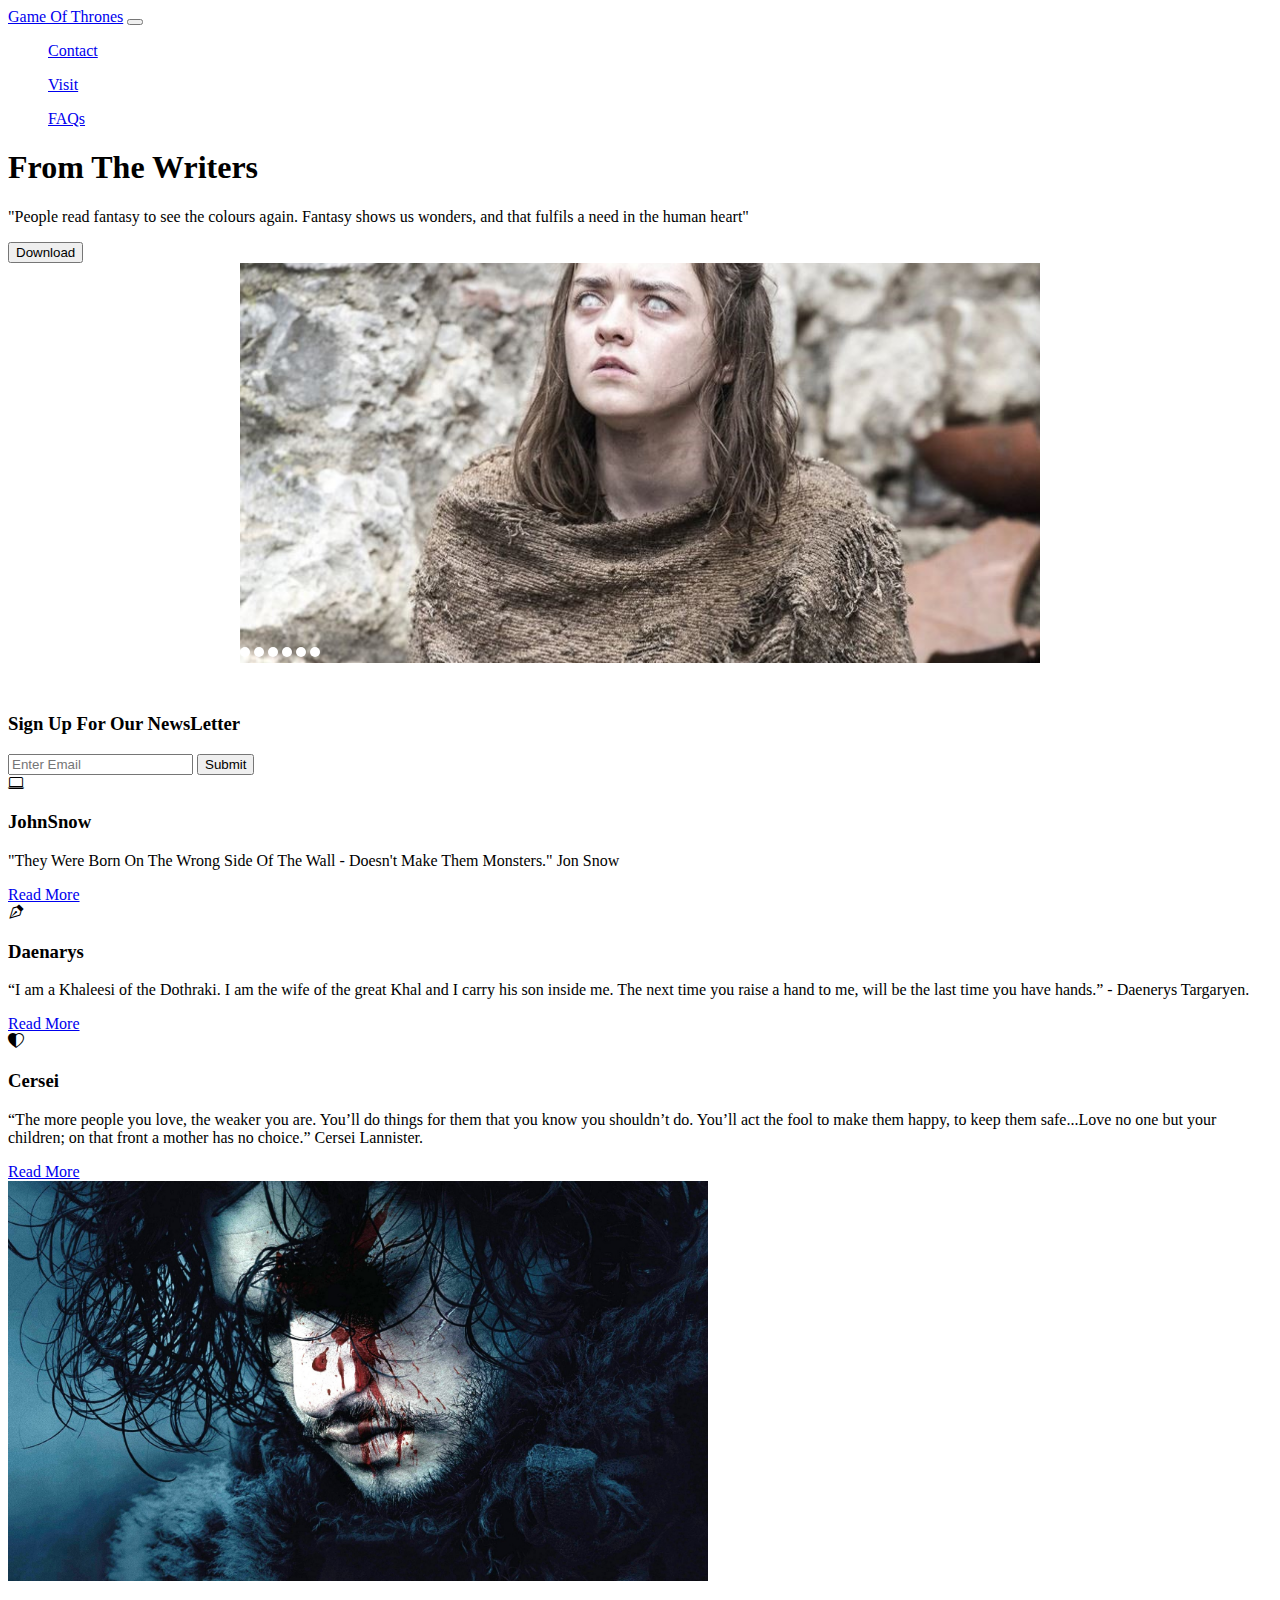
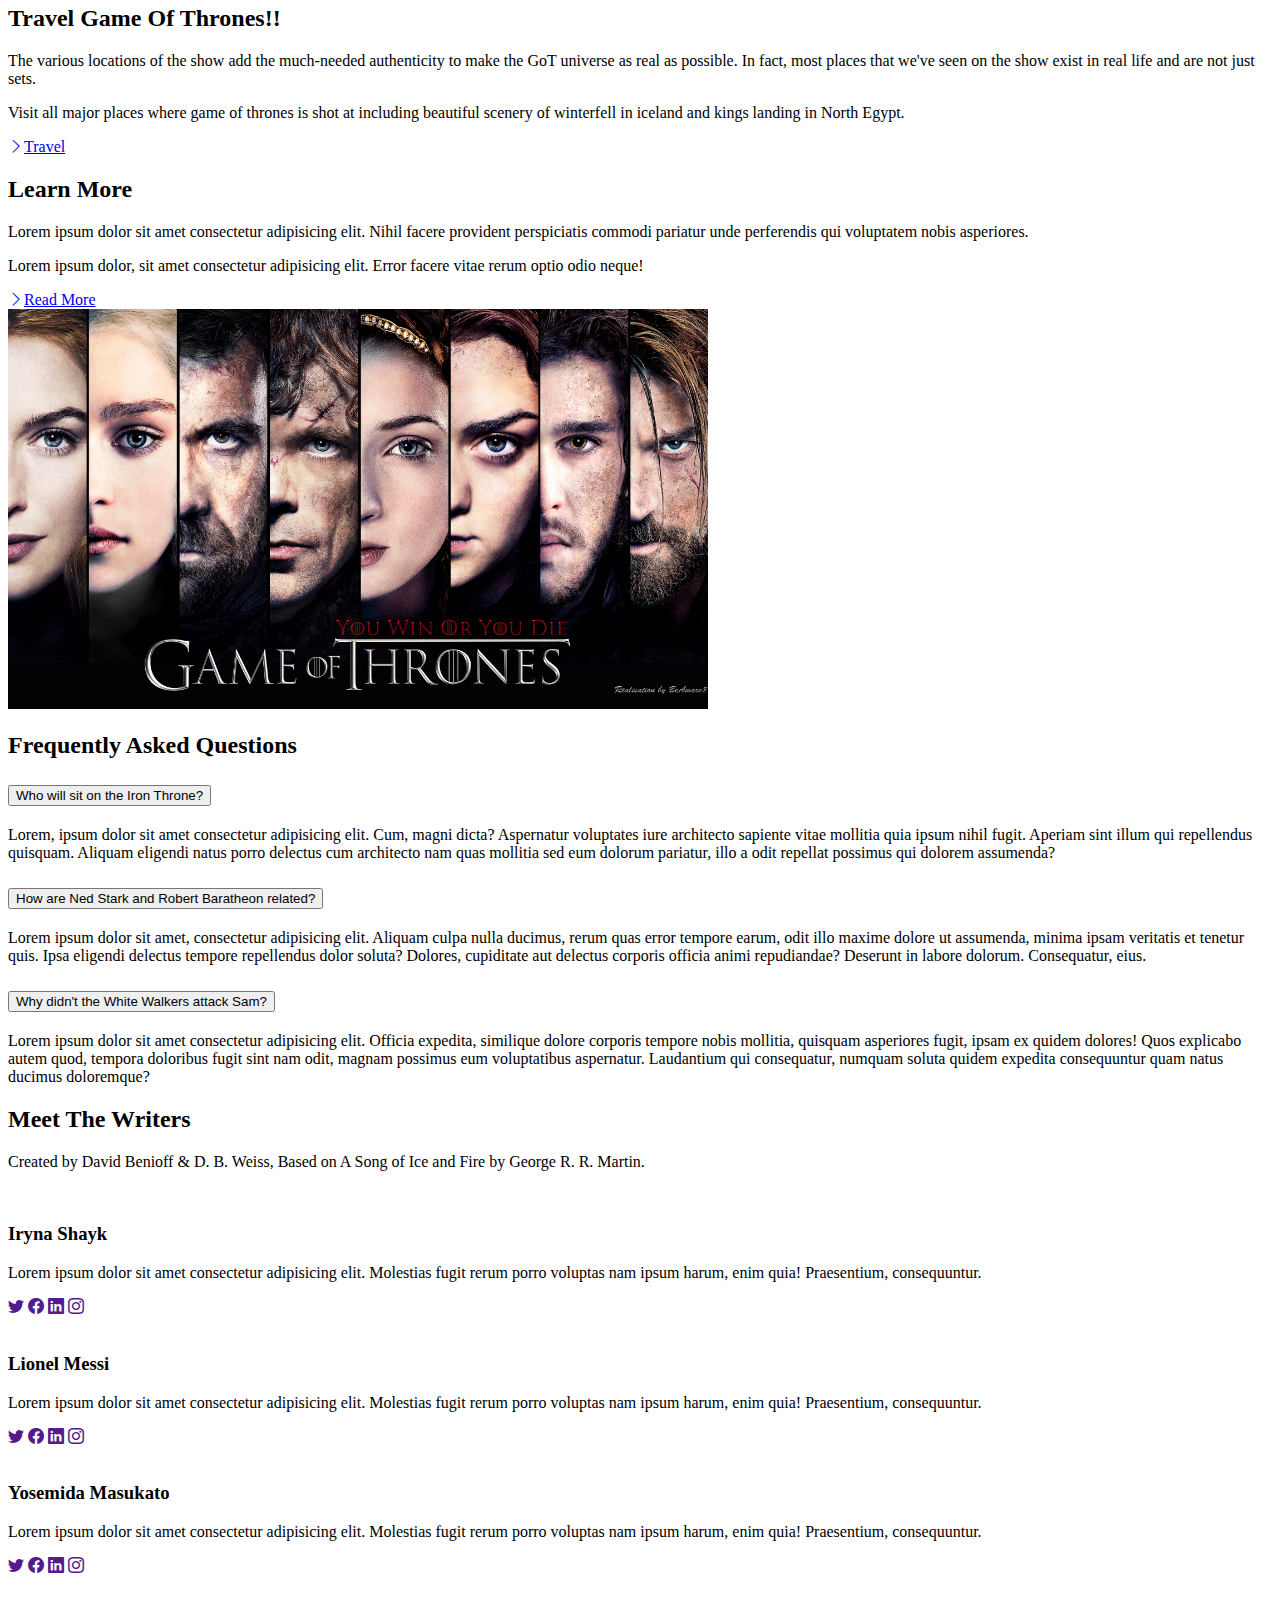
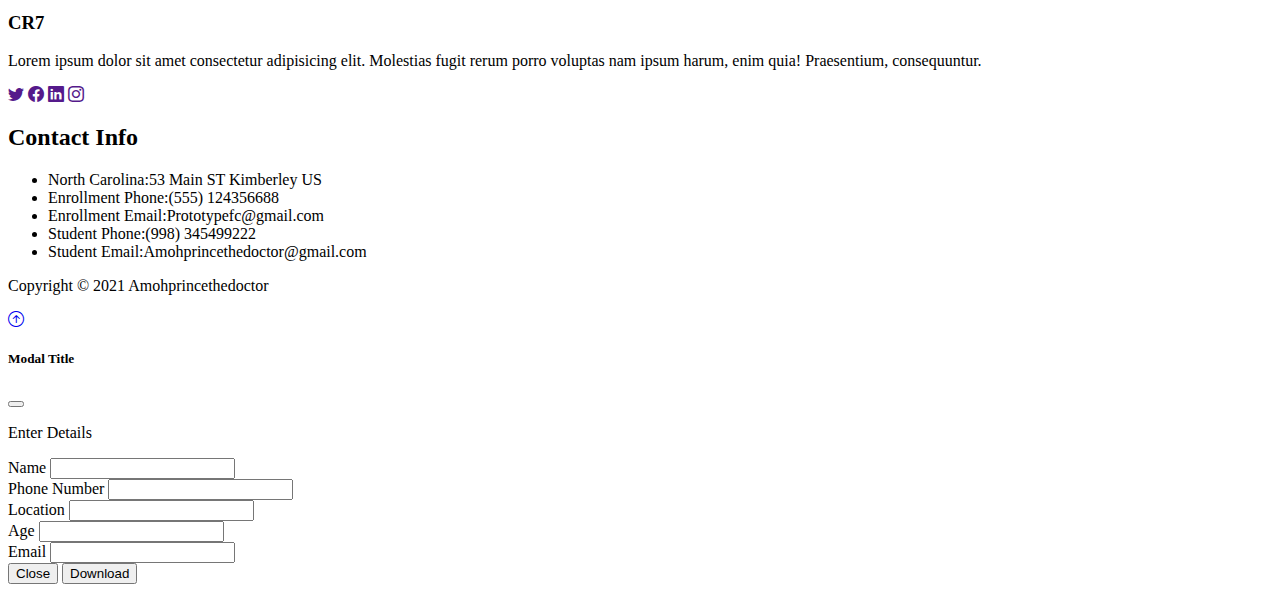
==== NextPage.html @ 5cad54ad "Add files via upload" ====
<!DOCTYPE html>
<html lang="en">
  <head>
    <meta charset="UTF-8" />
    <meta http-equiv="X-UA-Compatible" content="IE=edge" />
    <meta name="viewport" content="width=device-width, initial-scale=1.0" />
    <title>Slider</title>
    <link
      href="https://cdn.jsdelivr.net/npm/bootstrap@5.1.3/dist/css/bootstrap.min.css"
      rel="stylesheet"
      integrity="sha384-1BmE4kWBq78iYhFldvKuhfTAU6auU8tT94WrHftjDbrCEXSU1oBoqyl2QvZ6jIW3"
      crossorigin="anonymous"
    />
    <link
      rel="stylesheet"
      href="https://cdn.jsdelivr.net/npm/bootstrap-icons@1.5.0/font/bootstrap-icons.css"
    />

    <link
      href="https://api.mapbox.com/mapbox-gl-js/v2.3.1/mapbox-gl.css"
      rel="stylesheet"
    />

    <link rel="stylesheet" href="sliderstyle.css" />
  </head>
  <body>
    <!-- Navbar -->
    <nav class="navbar-expand-lg bg-dark navbar-dark py-3">
      <div class="container">
        <a href="#" class="navbar-brand">Game Of Thrones</a>
        <button
          class="navbar-toggler"
          type="button"
          data-bs-toggle="collapse"
          data-bs-target="#navmenu"
        >
          <span class="navbar-toggler-icon"></span>
        </button>

        <div class="collapse navbar-collapse" id="#navmenu">
          <ul class="navbar-nav ms-auto">
            <a href="#contact" class="nav-link">Contact</a>
          </ul>
          <ul class="navbar-nav">
            <a href="#visit" class="nav-link">Visit</a>
          </ul>
          <ul class="navbar-nav">
            <a href="#faqs" class="nav-link">FAQs</a>
          </ul>
        </div>
      </div>
    </nav>

    <!-- Navbar -->

    <!-- Slider and Text -->
    <section class="bg-dark text-light p5 text-center">
      <!-- flexbox -->
      <div class="d-sm-flex align-items-center justify-content-center">
        <!-- text -->
        <div class="col-sm-4">
          <h1>From The <span class="text-warning">Writers</span></h1>

          <p class="lead my-4">
            "People read fantasy to see the colours again. Fantasy shows us
            wonders, and that fulfils a need in the human heart"
          </p>

          <button
            class="btn btn-primary btn-large"
            data-bs-toggle="modal"
            data-bs-target="#download"
          >
            Download
          </button>
        </div>

        <!-- text -->

        <!-- slider -->
        <div class="slider">
          <span id="slidingimage1"></span>
          <span id="slidingimage2"></span>
          <span id="slidingimage3"></span>
          <span id="slidingimage4"></span>
          <span id="slidingimage5"></span>
          <span id="slidingimage6"></span>
          <div class="imagecontainer">
            <img src="images/arya.JPG" alt="" class="slidingimages" />
            <img src="images/BeardSooldier.JPG" alt="" class="slidingimages" />
            <img src="images/Daenarys.JPG" alt="" class="slidingimages" />
            <img src="images/JohnSnow.JPG" alt="" class="slidingimages" />
            <img src="images/NedStark.JPG" alt="" class="slidingimages" />
            <img src="images/SansaStark.JPG" alt="" class="slidingimages" />
          </div>
          <div class="buttoncontainer">
            <a href="#slidingimage1" class="sliderbuttons"></a>
            <a href="#slidingimage2" class="sliderbuttons"></a>
            <a href="#slidingimage3" class="sliderbuttons"></a>
            <a href="#slidingimage4" class="sliderbuttons"></a>
            <a href="#slidingimage5" class="sliderbuttons"></a>
            <a href="#slidingimage6" class="sliderbuttons"></a>
          </div>
        </div>
        <!-- slider -->
      </div>
    </section>

    <!-- NewsLetter -->
    <section class="bg-primary text-light p-5">
      <div class="container">
        <div class="d-flex justify-content-between align-items-center">
          <h3 class="mb-3 mb-md-0">Sign Up For Our NewsLetter</h3>

          <div class="input-group news-input">
            <input
              type="text"
              class="form-control"
              placeholder="Enter Email"
              aria-label="Recipient's username"
              aria-describedby="button-addon2"
            />
            <button
              class="btn btn-dark btn-large"
              type="button"
              id="button-addon2"
            >
              Submit
            </button>
          </div>
        </div>
      </div>
    </section>

    <!-- NewsLetter -->

    <!-- People -->

    <section class="p-5">
      <div class="container">
        <div class="row g-4">
          <div class="col-md text-center">
            <div class="card bg-dark text-light align-items-center">
              <div class="card-body text-center"></div>
              <div class="h1 mb-3">
                <i class="bi bi-laptop"></i>
              </div>
              <h3 class="card-title mb-3">JohnSnow</h3>
              <p class="card-text">
                "They Were Born On The Wrong Side Of The Wall - Doesn't Make
                Them Monsters."
                <span class="text-warning">Jon Snow</span>
              </p>
              <a href="#" class="btn btn-primary">Read More</a>
            </div>
          </div>
          <div class="col-md text-center">
            <div class="card bg-dark text-light align-items-center">
              <div class="card-body text-center"></div>
              <div class="h1 mb-3">
                <i class="bi bi-vector-pen"></i>
              </div>
              <h3 class="card-title mb-3">Daenarys</h3>
              <p class="card-text">
                “I am a Khaleesi of the Dothraki. I am the wife of the great
                Khal and I carry his son inside me. The next time you raise a
                hand to me, will be the last time you have hands.” -
                <span class="text-warning">Daenerys Targaryen.</span>
              </p>
              <a href="#" class="btn btn-primary">Read More</a>
            </div>
          </div>
          <div class="col-md text-center">
            <div class="card bg-dark text-light align-items-center">
              <div class="card-body text-center"></div>
              <div class="h1 mb-3">
                <i class="bi bi-heart-half"></i>
              </div>
              <h3 class="card-title mb-3">Cersei</h3>
              <p class="card-text">
                “The more people you love, the weaker you are. You’ll do things
                for them that you know you shouldn’t do. You’ll act the fool to
                make them happy, to keep them safe...Love no one but your
                children; on that front a mother has no choice.”
                <span class="text-warning">Cersei Lannister.</span>
              </p>
              <a href="#" class="btn btn-primary">Read More</a>
            </div>
          </div>
        </div>
      </div>
    </section>
    <!-- People -->

    <!-- Thrones Worldwide -->
    <section id="Visit" class="p-5">
      <div class="container">
        <div class="row align-items-center justify-content-between">
          <div class="col-md">
            <img src="images/BloodyEyedJohnSnow.jpg" class="img-fluid" alt="" />
          </div>
          <div class="col-md">
            <h2>Travel Game Of Thrones!!</h2>
            <p class="lead">
              The various locations of the show add the much-needed authenticity
              to make the GoT universe as real as possible. In fact, most places
              that we've seen on the show exist in real life and are not just
              sets.
            </p>
            <p>
              Visit all major places where game of thrones is shot at including
              beautiful scenery of winterfell in iceland and kings landing in
              North Egypt.
            </p>
            <a href="#" class="btn btn-light mt-3">
              <i class="bi bi-chevron-right"></i>Travel</a
            >
          </div>
        </div>
      </div>
    </section>

    <!-- Thrones Worldwide -->

    <!-- Learn GOT -->

    <section id=" Visit" class="p-5 bg-dark text-light">
      <div class="container">
        <div class="row align-items-center justify-content-between">
          <div class="col-md">
            <h2>Learn More</h2>
            <p class="lead">
              Lorem ipsum dolor sit amet consectetur adipisicing elit. Nihil
              facere provident perspiciatis commodi pariatur unde perferendis
              qui voluptatem nobis asperiores.
            </p>
            <p>
              Lorem ipsum dolor, sit amet consectetur adipisicing elit. Error
              facere vitae rerum optio odio neque!
            </p>
            <a href="#" class="btn btn-light mt-3">
              <i class="bi bi-chevron-right"></i>Read More</a
            >
          </div>
          <div class="col-md">
            <img
              src="images/Game of Thrones   Wallpaper High Definition High Quality Widescreen.jpg"
              class="img-fluid"
              alt=""
            />
          </div>
        </div>
      </div>
    </section>
    <!-- Learn GOT -->

    <!-- Question Accordion -->
    <section id="faqs" class="p-5">
      <div class="container">
        <h2 class="text-center mb-4">Frequently Asked Questions</h2>
        <div class="accordion accordion-flush" id="Question">
          <!-- item 1 -->
          <div class="accordion-item">
            <h2 class="accordion-header" id="flush-headingOne">
              <button
                class="accordion-button collapsed"
                type="button"
                data-bs-toggle="collapse"
                data-bs-target="#Question1"
              >
                Who will sit on the Iron Throne?
              </button>
            </h2>
            <div
              id="Question1"
              class="accordion-collapse collapse"
              aria-labelledby="flush-headingOne"
              data-bs-parent="#Question"
            >
              <div class="accordion-body">
                Lorem, ipsum dolor sit amet consectetur adipisicing elit. Cum,
                magni dicta? Aspernatur voluptates iure architecto sapiente
                vitae mollitia quia ipsum nihil fugit. Aperiam sint illum qui
                repellendus quisquam. Aliquam eligendi natus porro delectus cum
                architecto nam quas mollitia sed eum dolorum pariatur, illo a
                odit repellat possimus qui dolorem assumenda?
              </div>
            </div>
          </div>
          <!-- Item 1 -->

          <!-- item 2 -->
          <div class="accordion-item">
            <h2 class="accordion-header" id="flush-headingTwo">
              <button
                class="accordion-button collapsed"
                type="button"
                data-bs-toggle="collapse"
                data-bs-target="#Question2"
              >
                How are Ned Stark and Robert Baratheon related?
              </button>
            </h2>
            <div
              id="Question2"
              class="accordion-collapse collapse"
              aria-labelledby="flush-headingTwo"
              data-bs-parent="#Question"
            >
              <div class="accordion-body">
                Lorem ipsum dolor sit amet, consectetur adipisicing elit.
                Aliquam culpa nulla ducimus, rerum quas error tempore earum,
                odit illo maxime dolore ut assumenda, minima ipsam veritatis et
                tenetur quis. Ipsa eligendi delectus tempore repellendus dolor
                soluta? Dolores, cupiditate aut delectus corporis officia animi
                repudiandae? Deserunt in labore dolorum. Consequatur, eius.
              </div>
            </div>
          </div>
          <!-- item2 -->

          <!-- item 3 -->
          <div class="accordion-item">
            <h2 class="accordion-header" id="flush-headingThree">
              <button
                class="accordion-button collapsed"
                type="button"
                data-bs-toggle="collapse"
                data-bs-target="#Question3"
              >
                Why didn't the White Walkers attack Sam?
              </button>
            </h2>
            <div
              id="Question3"
              class="accordion-collapse collapse"
              aria-labelledby="flush-headingThree"
              data-bs-parent="#Question"
            >
              <div class="accordion-body">
                Lorem ipsum dolor sit amet consectetur adipisicing elit. Officia
                expedita, similique dolore corporis tempore nobis mollitia,
                quisquam asperiores fugit, ipsam ex quidem dolores! Quos
                explicabo autem quod, tempora doloribus fugit sint nam odit,
                magnam possimus eum voluptatibus aspernatur. Laudantium qui
                consequatur, numquam soluta quidem expedita consequuntur quam
                natus ducimus doloremque?
              </div>
            </div>
          </div>
          <!-- Item 3 -->
        </div>
      </div>
    </section>

    <!-- Question Accordion -->

    <!-- Writers -->
    <section id="Writers" class="bg-primary p-5">
      <div class="container">
        <h2 class="text-white text-center">Meet The Writers</h2>
        <p class="lead text-white text-center">
          Created by David Benioff & D. B. Weiss, Based on A Song of Ice and
          Fire by George R. R. Martin.
        </p>
        <div class="row g-4">
          <div class="col-md-6 col-lg-3">
            <div class="card bg-light">
              <div class="card-body text-center">
                <img
                  src="https:/randomuser.me/api/portraits/women/18.jpg"
                  class="rounded-circle mb-3"
                  alt=""
                />

                <h3 class="card-title mb-3">Iryna Shayk</h3>

                <p class="card-text mb-3">
                  Lorem ipsum dolor sit amet consectetur adipisicing elit.
                  Molestias fugit rerum porro voluptas nam ipsum harum, enim
                  quia! Praesentium, consequuntur.
                </p>

                <a href=""><i class="bi bi-twitter text-dark mx-1"></i></a>
                <a href=""><i class="bi bi-facebook text-dark mx-1"></i></a>
                <a href=""><i class="bi bi-linkedin text-dark mx-1"></i></a>
                <a href=""><i class="bi bi-instagram text-dark mx-1"></i></a>
              </div>
            </div>
          </div>
          <div class="col-md-6 col-lg-3">
            <div class="card bg-light">
              <div class="card-body text-center">
                <img
                  src="https:/randomuser.me/api/portraits/men/15.jpg"
                  class="rounded-circle mb-3"
                  alt=""
                />

                <h3 class="card-title mb-3">Lionel Messi</h3>

                <p class="card-text mb-3">
                  Lorem ipsum dolor sit amet consectetur adipisicing elit.
                  Molestias fugit rerum porro voluptas nam ipsum harum, enim
                  quia! Praesentium, consequuntur.
                </p>

                <a href=""><i class="bi bi-twitter text-dark mx-1"></i></a>
                <a href=""><i class="bi bi-facebook text-dark mx-1"></i></a>
                <a href=""><i class="bi bi-linkedin text-dark mx-1"></i></a>
                <a href=""><i class="bi bi-instagram text-dark mx-1"></i></a>
              </div>
            </div>
          </div>
          <div class="col-md-6 col-lg-3">
            <div class="card bg-light">
              <div class="card-body text-center">
                <img
                  src="https:/randomuser.me/api/portraits/women/12.jpg"
                  class="rounded-circle mb-3"
                  alt=""
                />

                <h3 class="card-title mb-3">Yosemida Masukato</h3>

                <p class="card-text mb-3">
                  Lorem ipsum dolor sit amet consectetur adipisicing elit.
                  Molestias fugit rerum porro voluptas nam ipsum harum, enim
                  quia! Praesentium, consequuntur.
                </p>

                <a href=""><i class="bi bi-twitter text-dark mx-1"></i></a>
                <a href=""><i class="bi bi-facebook text-dark mx-1"></i></a>
                <a href=""><i class="bi bi-linkedin text-dark mx-1"></i></a>
                <a href=""><i class="bi bi-instagram text-dark mx-1"></i></a>
              </div>
            </div>
          </div>
          <div class="col-md-6 col-lg-3">
            <div class="card bg-light">
              <div class="card-body text-center">
                <img
                  src="https:/randomuser.me/api/portraits/men/10.jpg"
                  class="rounded-circle mb-3"
                  alt=""
                />

                <h3 class="card-title mb-3">CR7</h3>

                <p class="card-text mb-3">
                  Lorem ipsum dolor sit amet consectetur adipisicing elit.
                  Molestias fugit rerum porro voluptas nam ipsum harum, enim
                  quia! Praesentium, consequuntur.
                </p>

                <a href=""><i class="bi bi-twitter text-dark mx-1"></i></a>
                <a href=""><i class="bi bi-facebook text-dark mx-1"></i></a>
                <a href=""><i class="bi bi-linkedin text-dark mx-1"></i></a>
                <a href=""><i class="bi bi-instagram text-dark mx-1"></i></a>
              </div>
            </div>
          </div>
        </div>
      </div>
    </section>

    <!-- Writers -->

    <!-- Contact & Map -->

    <section class="p-5" id="contact">
      <div class="container">
        <div class="row g-4">
          <div class="col-md">
            <h2 class="text-center mb-4">Contact Info</h2>
            <ul class="list-group list-group-flush lead">
              <li class="list-group-item">
                <span class="fw-bold">North Carolina:</span>53 Main ST Kimberley
                US
              </li>
              <li class="list-group-item">
                <span class="fw-bold">Enrollment Phone:</span>(555) 124356688
              </li>
              <li class="list-group-item">
                <span class="fw-bold">Enrollment Email:</span
                >Prototypefc@gmail.com
              </li>
              <li class="list-group-item">
                <span class="fw-bold">Student Phone:</span>(998) 345499222
              </li>
              <li class="list-group-item">
                <span class="fw-bold">Student Email:</span
                >Amohprincethedoctor@gmail.com
              </li>
            </ul>
          </div>
          <div class="col-md">
            <div id="map"></div>
          </div>
        </div>
      </div>
    </section>
    <!-- Contact & Map -->

    <!-- footer -->
    <footer class="p-5 bg-dark text-white text-center position-relative">
      <div class="container">
        <p class="lead">Copyright &copy 2021 Amohprincethedoctor</p>
        <a href="#" class="position-absolute bottom-0 end-0 p-5">
          <i class="bi bi-arrow-up-circle h1"></i>
        </a>
      </div>
    </footer>
    <!-- footer -->

    <!-- modal -->

    <div
      class="modal fade"
      id="download"
      tabindex="-1"
      aria-labelledby="downloadLabel"
      aria-hidden="true"
    >
      <div class="modal-dialog">
        <div class="modal-content">
          <div class="modal-header">
            <h5 class="modal-title" id="downloadLabel">Modal Title</h5>
            <button
              type="button"
              class="btn-close"
              data-bs-dismiss="modal"
              aria-label="Close"
            ></button>
          </div>
          <div class="modal-body">
            <p class="lead">Enter Details</p>

            <form>
              <div class="mb-3">
                <label for="Name" class="col-form-lable"> Name </label>
                <input type="text" class="form-control" id="Name" />
              </div>
              <div class="mb-3">
                <label for="Phone Number" class="col-form-lable">
                  Phone Number
                </label>
                <input type="text" class="form-control" id="Phone Number" />
              </div>
              <div class="mb-3">
                <label for="Location" class="col-form-lable"> Location </label>
                <input type="text" class="form-control" id="Location" />
              </div>
              <div class="mb-3">
                <label for="Age" class="col-form-lable"> Age </label>
                <input type="text" class="form-control" id="Age" />
              </div>
              <div class="mb-3">
                <label for="Email" class="col-form-lable"> Email </label>
                <input type="text" class="form-control" id="Email" />
              </div>
            </form>
          </div>
          <div class="modal-footer">
            <button
              type="button"
              class="btn btn-secondary"
              data-bs-dismiss="modal"
            >
              Close
            </button>
            <button type="button" class="btn btn-primary">Download</button>
          </div>
        </div>
      </div>
    </div>
    <!-- modal -->

    <script
      src="https://cdn.jsdelivr.net/npm/bootstrap@5.1.3/dist/js/bootstrap.bundle.min.js"
      integrity="sha384-ka7Sk0Gln4gmtz2MlQnikT1wXgYsOg+OMhuP+IlRH9sENBO0LRn5q+8nbTov4+1p"
      crossorigin="anonymous"
    ></script>
    <script src="https://api.mapbox.com/mapbox-gl-js/v2.3.1/mapbox-gl.js"></script>
    <script>
      mapboxgl.accessToken =
        "pk.eyJ1IjoiYW1vaHByaW5jZSIsImEiOiJja3YzcnlzbTAwbGRnMnRvMG5wMjFrcWV6In0.nqw4hVXq9SYBCIEYCHSE1A";
      var map = new mapboxgl.Map({
        container: "map",
        style: "mapbox://styles/mapbox/streets-v11",
        center: [37.657205539338165, -0.319025984395928],
        zoom: 18,
      });
    </script>
  </body>
</html>
---- sliderstyle.css ----
.slider {
  width: 800px;
  height: 400px;
  overflow: hidden;
  margin-left: auto;
  margin-right: auto;
  margin-bottom: 50px;
}

.imagecontainer {
  width: 4800px;
  height: 400px;
  position: relative;
  transition: left 1s;
}
.slidingimages {
  float: left;
  margin: 0;
  padding: 0;
  width: 800px;
  height: 400px;
  object-fit: cover;
}
.buttoncontainer {
  position: relative;
  top: -20px;
  justify-items: center;
}
.sliderbuttons {
  display: inline-block;
  height: 10px;
  width: 10px;
  border-radius: 5px;
  background-color: white;
}
#slidingimage1:target ~ .imagecontainer {
  left: 0px;
}
#slidingimage2:target ~ .imagecontainer {
  left: -800px;
}
#slidingimage3:target ~ .imagecontainer {
  left: -1600px;
}
#slidingimage4:target ~ .imagecontainer {
  left: -2400px;
}
#slidingimage5:target ~ .imagecontainer {
  left: -3200px;
}
#slidingimage6:target ~ .imagecontainer {
  left: -4000px;
}
@media (min-width: 768px) {
  .news-input {
    width: 50%;
  }
}
.img-fluid {
  height: 400px;
  width: 700px;
  object-fit: cover;
}
#map {
  height: 100%;
  width: 100%;
  border-radius: 10px;
}
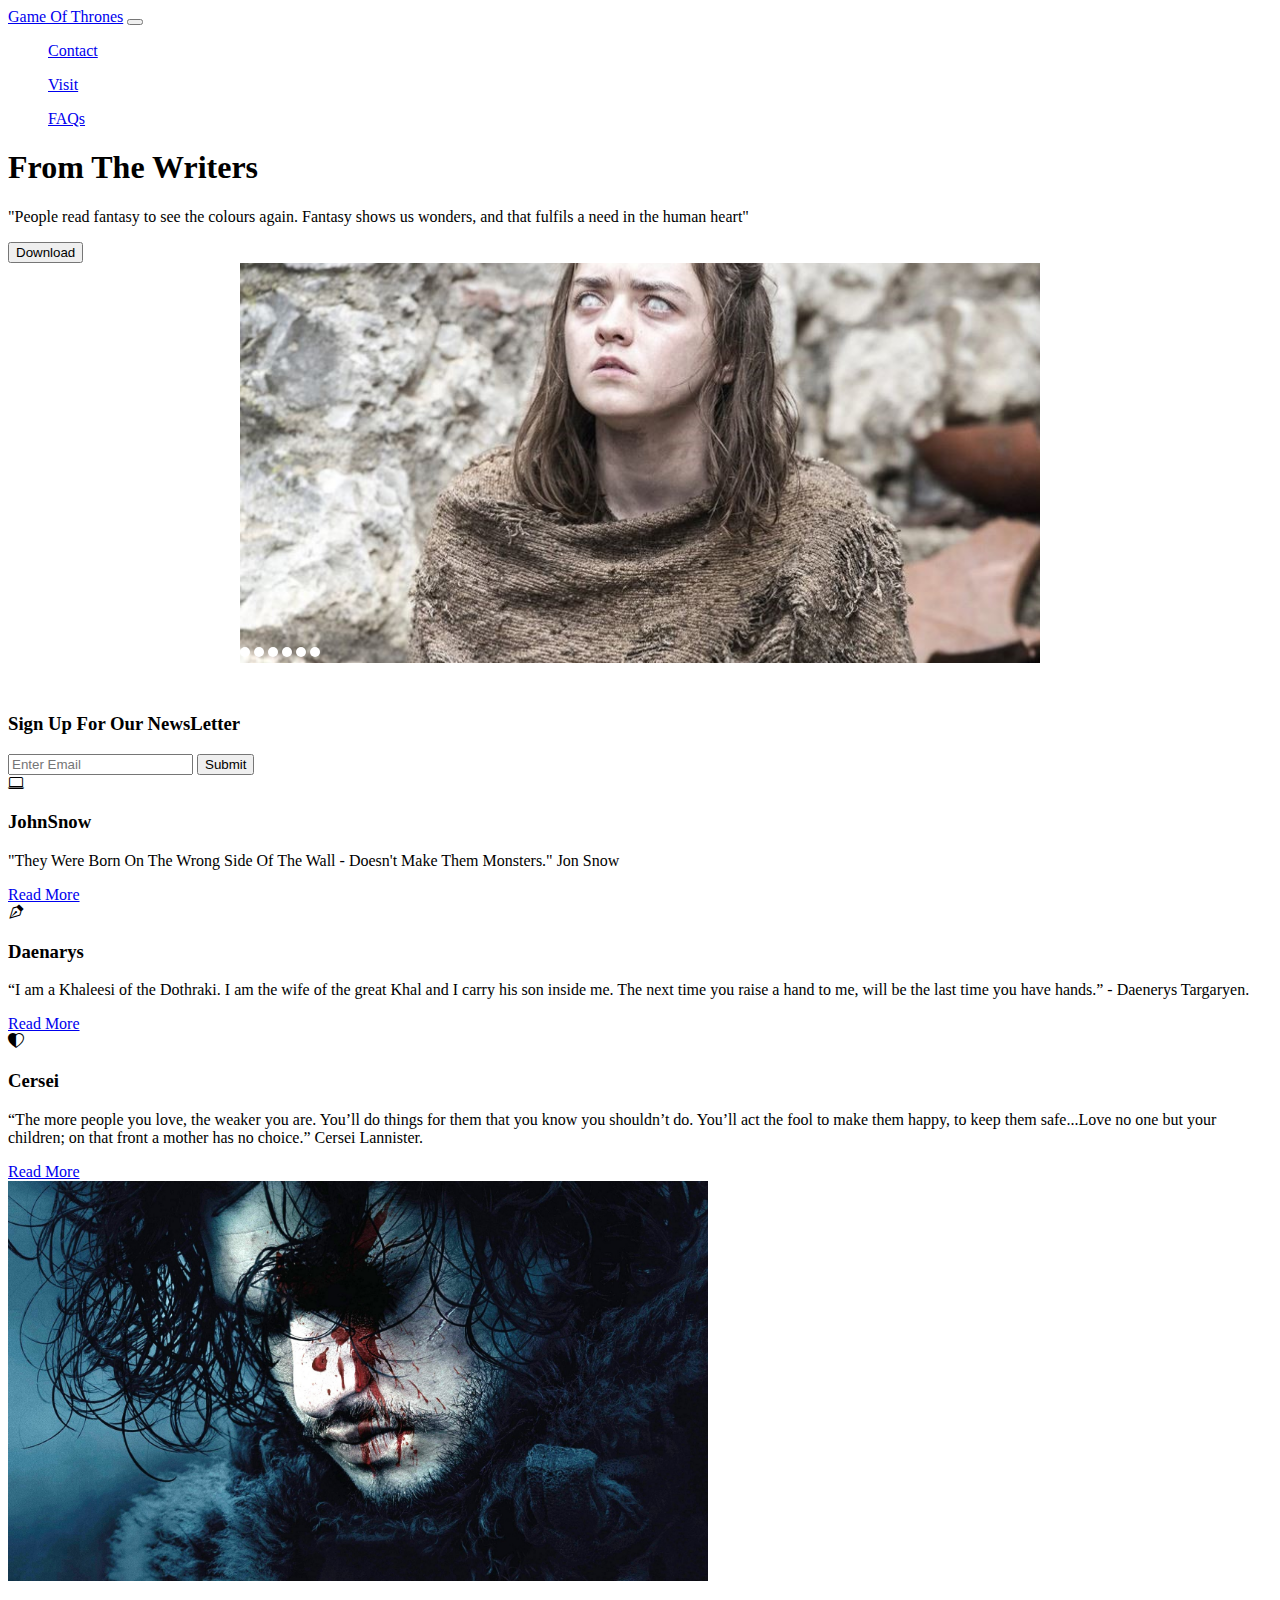
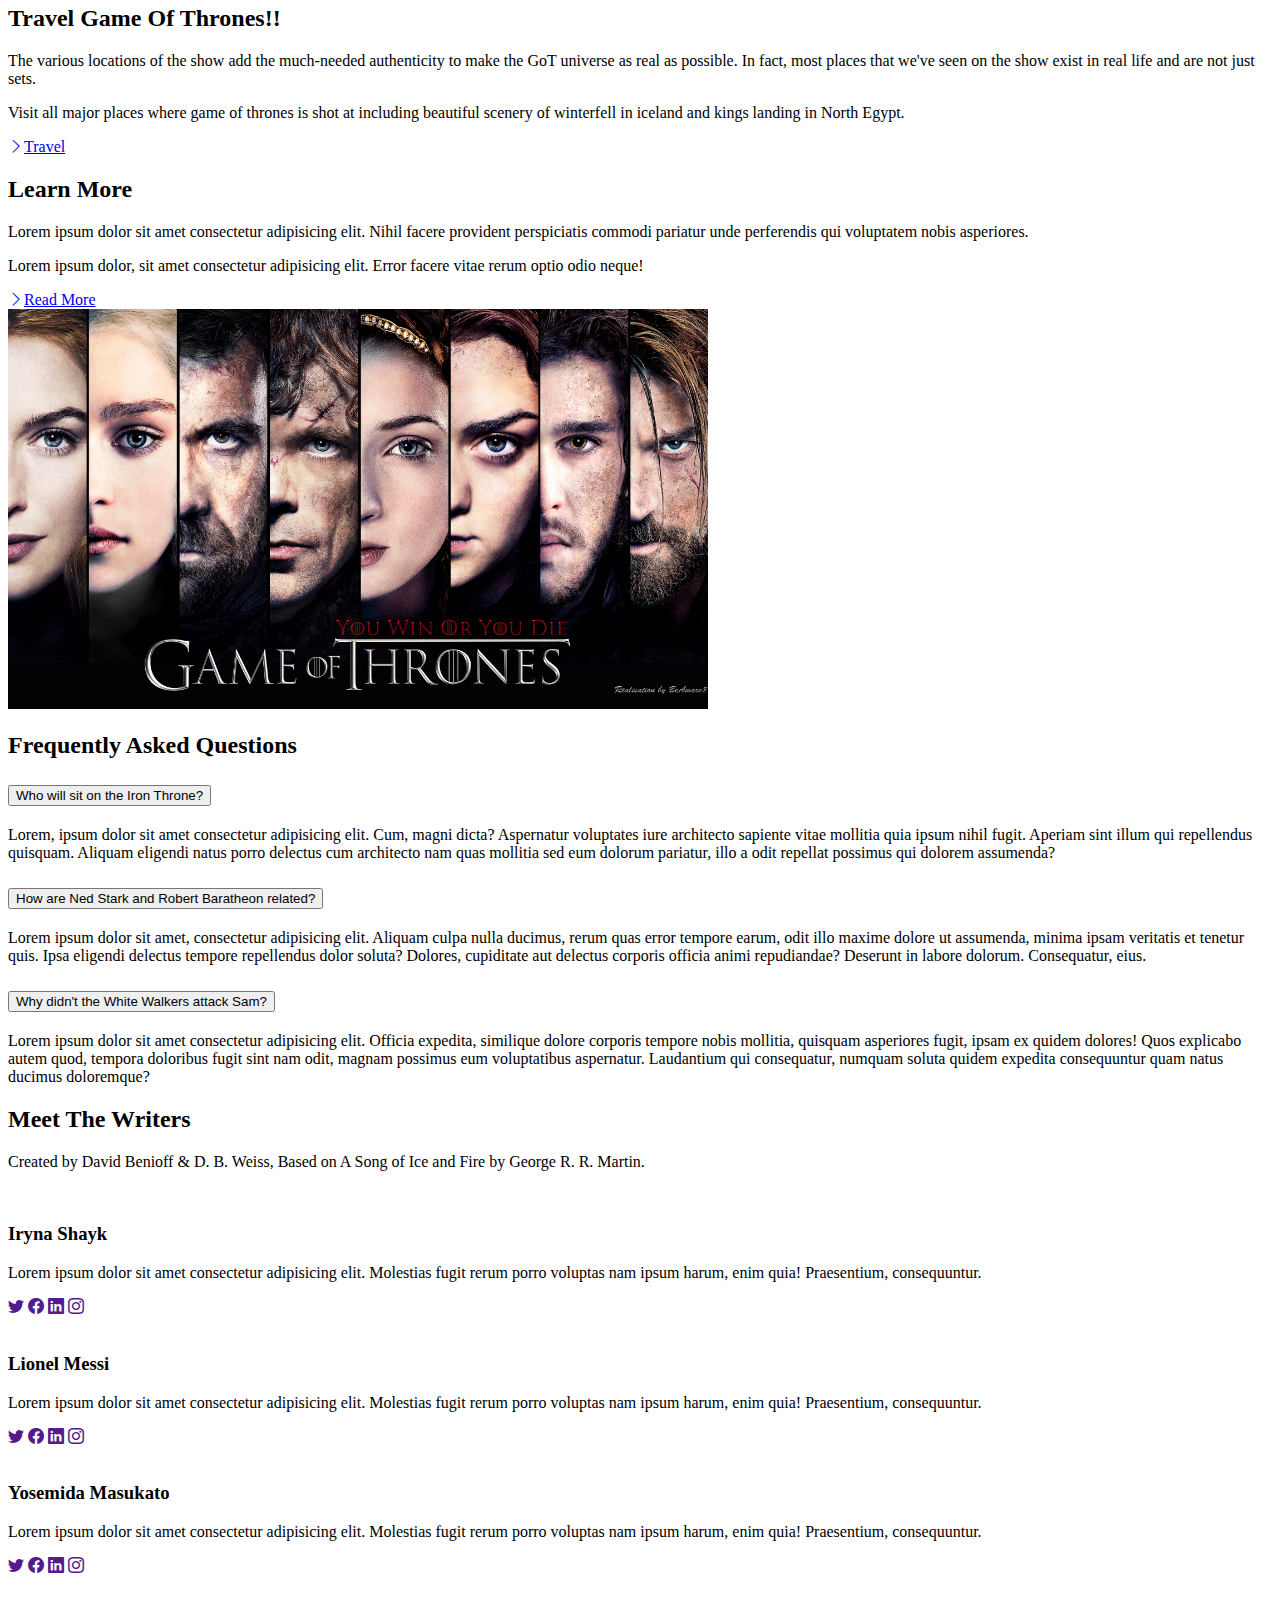
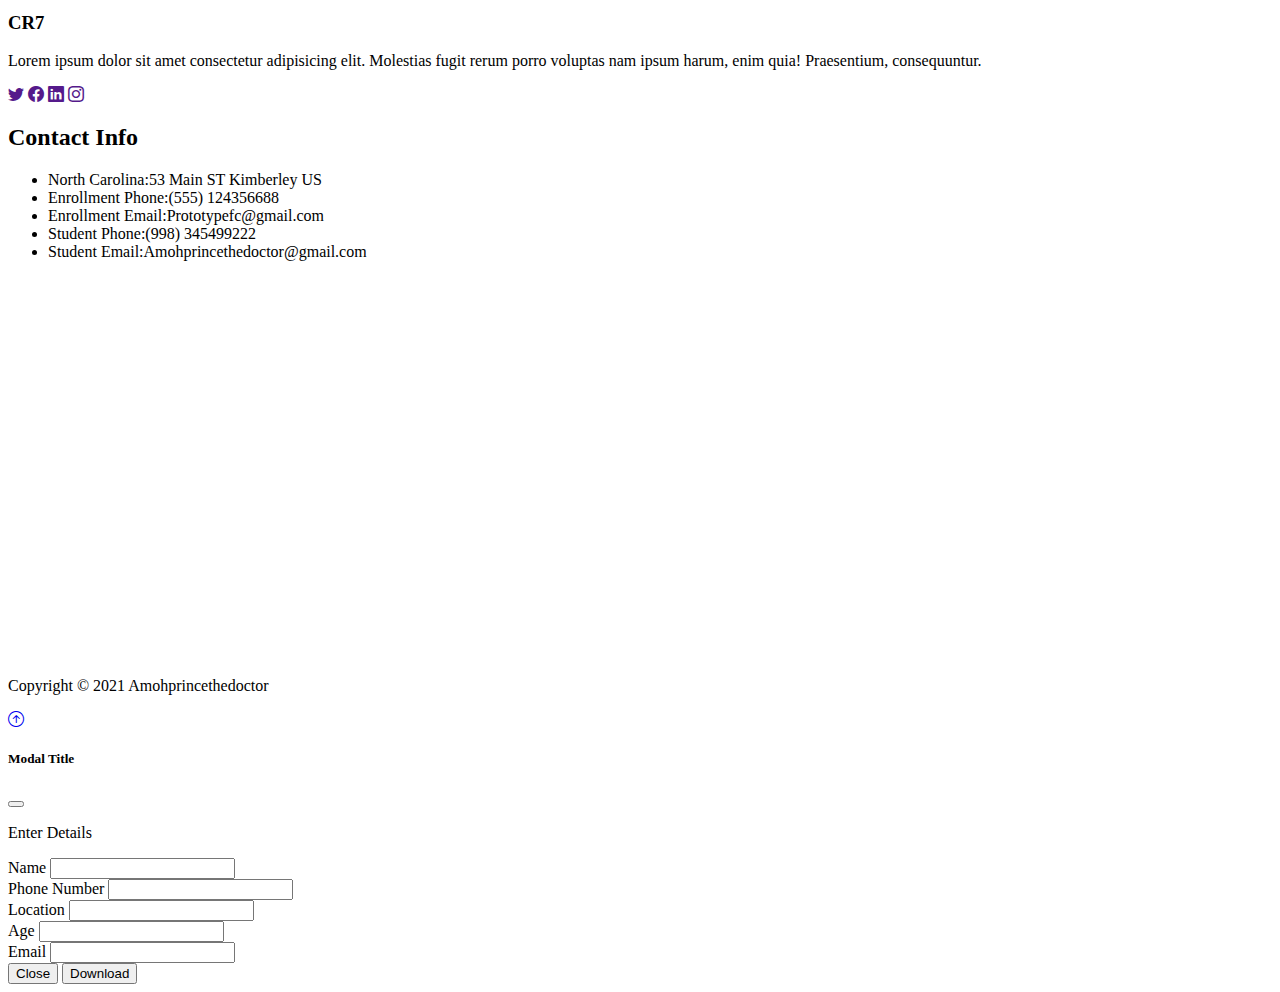
==== commit a8d94ad9: "commit on main" ====
--- a/NextPage.html
+++ b/NextPage.html
@@ -54,7 +54,7 @@
     <!-- Navbar -->
 
     <!-- Slider and Text -->
-    <section class="bg-dark text-light p5 text-center">
+    <section class="bg-dark text-light p5 text-center row">
       <!-- flexbox -->
       <div class="d-sm-flex align-items-center justify-content-center">
         <!-- text -->
@@ -78,13 +78,14 @@
         <!-- text -->
 
         <!-- slider -->
-        <div class="slider">
+        <div class="slider col-sm-4">
           <span id="slidingimage1"></span>
           <span id="slidingimage2"></span>
           <span id="slidingimage3"></span>
           <span id="slidingimage4"></span>
           <span id="slidingimage5"></span>
           <span id="slidingimage6"></span>
+
           <div class="imagecontainer">
             <img src="images/arya.JPG" alt="" class="slidingimages" />
             <img src="images/BeardSooldier.JPG" alt="" class="slidingimages" />
@@ -502,6 +503,19 @@
     </section>
     <!-- Contact & Map -->
 
+    <!-- Spotify -->
+
+    <iframe
+      src="https://open.spotify.com/embed/playlist/56uMquAQe6nago14vPKB2s?utm_source=generator"
+      width="100%"
+      height="380"
+      frameborder="0"
+      allowfullscreen=""
+      allow="autoplay; clipboard-write; encrypted-media; fullscreen; picture-in-picture"
+    ></iframe>
+
+    <!-- Spotify -->
+
     <!-- footer -->
     <footer class="p-5 bg-dark text-white text-center position-relative">
       <div class="container">
